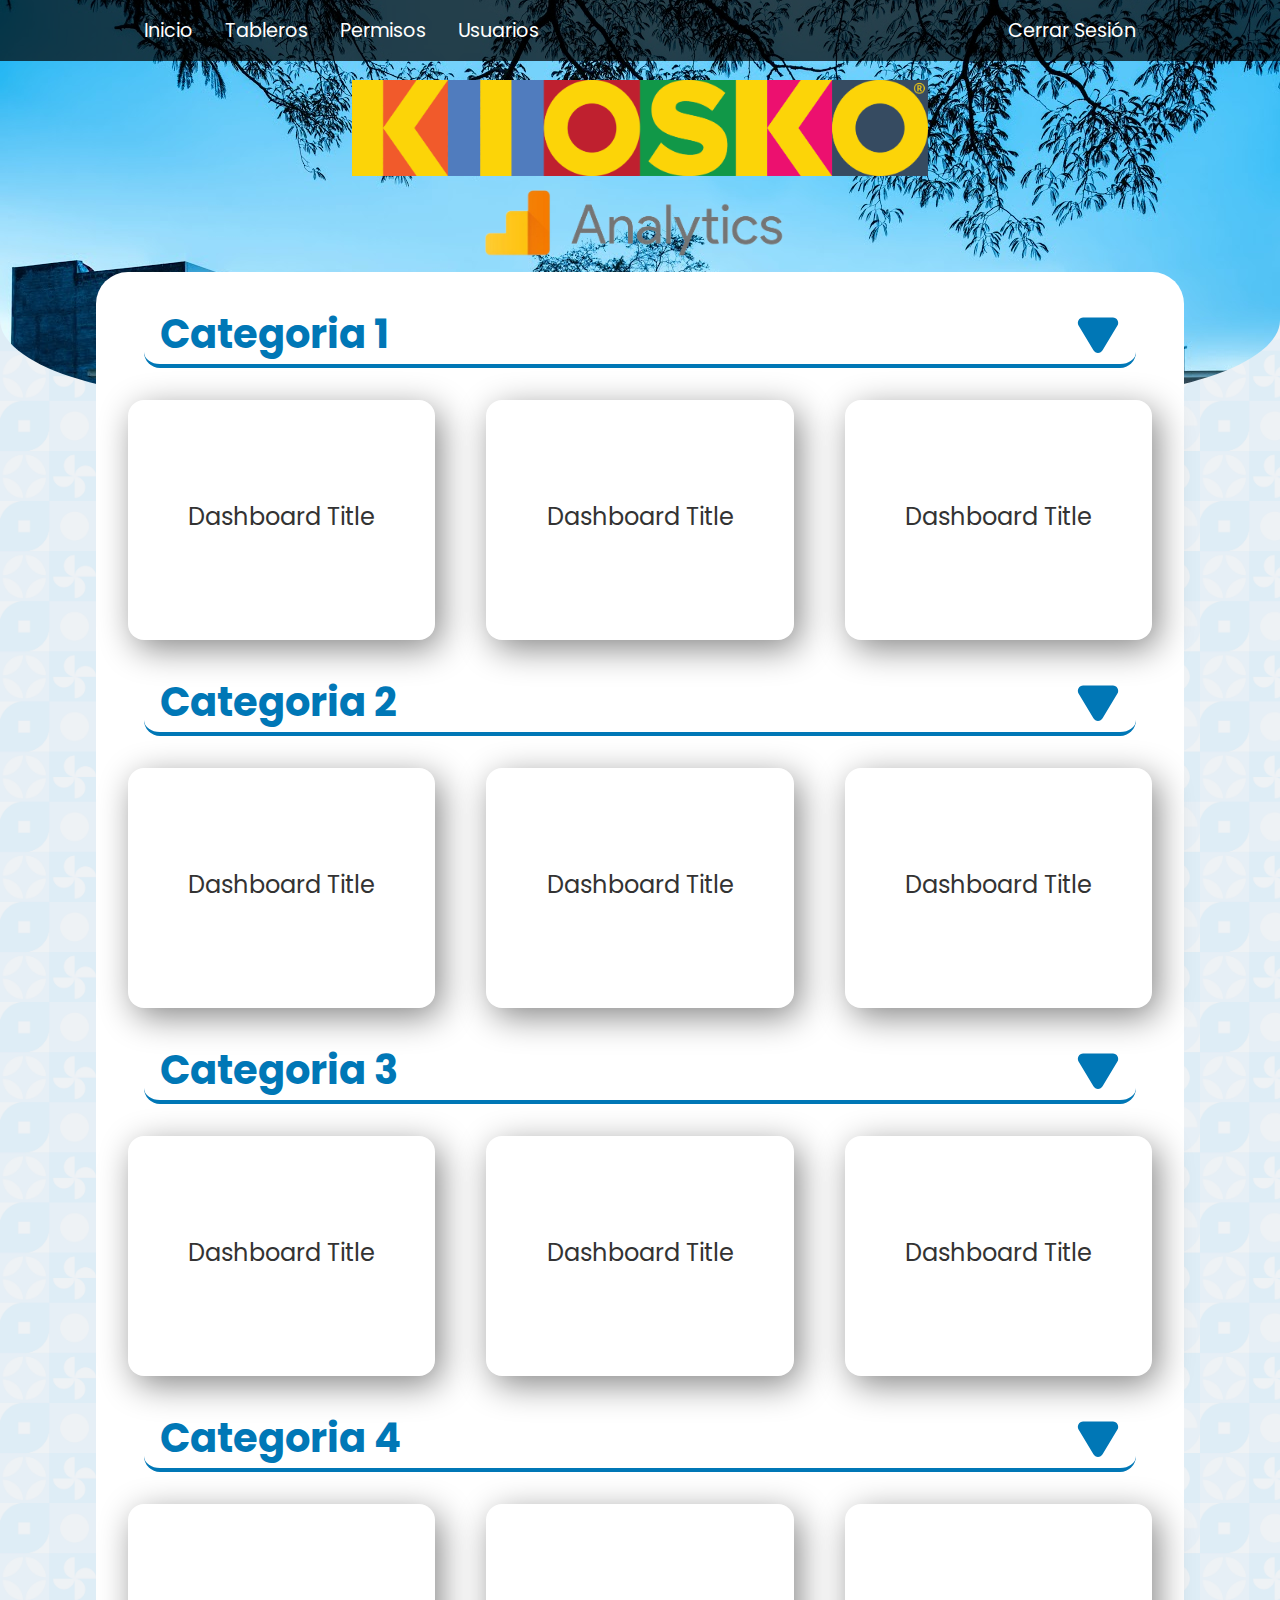
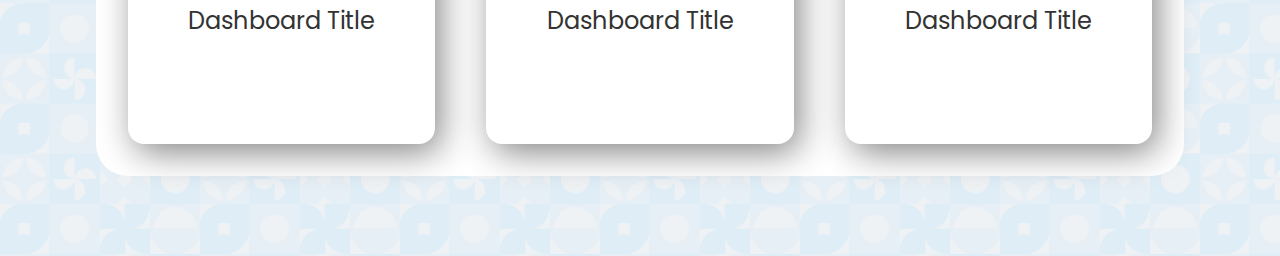
==== Login/index.html @ 0194a4cb "Intento de front 1" ====
<!DOCTYPE html>
<html lang="es">

<head>
    <meta charset="UTF-8">
    <meta name="viewport" content="width=device-width, initial-scale=1.0">
    <title>Kiosko Analytics</title>
    <link rel="icon" href="img/favicon.ico" type="image/icon type">
    <link rel="stylesheet" href="index.css">

</head>

<body>
    <header>
        <nav>
            <ul>
                <div class="left-links">
                    <li><a href="#">Inicio</a></li>
                    <li><a href="#">Tableros</a></li>
                    <li><a href="#">Permisos</a></li>
                    <li><a href="#">Usuarios</a></li>
                </div>
                <div class="right-link">
                    <li><a class="logout" href="login.html">Cerrar Sesión</a></li>
                </div>
            </ul>
        </nav>
        <div style="height: 5rem;"></div>
        <img src="img/logo-kiosko.png" alt="">
        <img src="img/Analytics-removebg-preview.png" alt="">
    </header>


    <section style="display: flex; width: 100%; align-items: center; justify-content: center;margin-bottom: 5rem;">
        <div class="dashboards-placement">
            <div class="categoria-title">
                <h3>Categoria 1</h3>
                <svg xmlns="http://www.w3.org/2000/svg" class="icon icon-tabler icon-tabler-triangle-inverted-filled"
                    width="44" height="44" viewBox="0 0 24 24" stroke-width="1.5" stroke="#597e8d" fill="none"
                    stroke-linecap="round" stroke-linejoin="round">
                    <path stroke="none" d="M0 0h24v24H0z" fill="none" />
                    <path
                        d="M20.118 3h-16.225a2.914 2.914 0 0 0 -2.503 4.371l8.116 13.549a2.917 2.917 0 0 0 4.987 .005l8.11 -13.539a2.914 2.914 0 0 0 -2.486 -4.386z"
                        stroke-width="0" fill="currentColor" />
                </svg>
            </div>
            <div class="dashboards">
                <div class="dashboard-card"></div>
                <div class="dashboard-card"></div>
                <div class="dashboard-card"></div>
            </div>
            <div class="categoria-title">
                <h3>Categoria 2</h3>
                <svg xmlns="http://www.w3.org/2000/svg" class="icon icon-tabler icon-tabler-triangle-inverted-filled"
                    width="44" height="44" viewBox="0 0 24 24" stroke-width="1.5" stroke="#597e8d" fill="none"
                    stroke-linecap="round" stroke-linejoin="round">
                    <path stroke="none" d="M0 0h24v24H0z" fill="none" />
                    <path
                        d="M20.118 3h-16.225a2.914 2.914 0 0 0 -2.503 4.371l8.116 13.549a2.917 2.917 0 0 0 4.987 .005l8.11 -13.539a2.914 2.914 0 0 0 -2.486 -4.386z"
                        stroke-width="0" fill="currentColor" />
                </svg>
            </div>
            <div class="dashboards">
                <div class="dashboard-card"></div>
                <div class="dashboard-card"></div>
                <div class="dashboard-card"></div>
            </div>
            <div class="categoria-title">
                <h3>Categoria 3</h3>
                <svg xmlns="http://www.w3.org/2000/svg" class="icon icon-tabler icon-tabler-triangle-inverted-filled"
                    width="44" height="44" viewBox="0 0 24 24" stroke-width="1.5" stroke="#597e8d" fill="none"
                    stroke-linecap="round" stroke-linejoin="round">
                    <path stroke="none" d="M0 0h24v24H0z" fill="none" />
                    <path
                        d="M20.118 3h-16.225a2.914 2.914 0 0 0 -2.503 4.371l8.116 13.549a2.917 2.917 0 0 0 4.987 .005l8.11 -13.539a2.914 2.914 0 0 0 -2.486 -4.386z"
                        stroke-width="0" fill="currentColor" />
                </svg>
            </div>
            <div class="dashboards">
                <div class="dashboard-card"></div>
                <div class="dashboard-card"></div>
                <div class="dashboard-card"></div>
            </div>
            <div class="categoria-title">
                <h3>Categoria 4</h3>
                <svg xmlns="http://www.w3.org/2000/svg" class="icon icon-tabler icon-tabler-triangle-inverted-filled"
                    width="44" height="44" viewBox="0 0 24 24" stroke-width="1.5" stroke="#597e8d" fill="none"
                    stroke-linecap="round" stroke-linejoin="round">
                    <path stroke="none" d="M0 0h24v24H0z" fill="none" />
                    <path
                        d="M20.118 3h-16.225a2.914 2.914 0 0 0 -2.503 4.371l8.116 13.549a2.917 2.917 0 0 0 4.987 .005l8.11 -13.539a2.914 2.914 0 0 0 -2.486 -4.386z"
                        stroke-width="0" fill="currentColor" />
                </svg>
            </div>
            <div class="dashboards">
                <div class="dashboard-card"></div>
                <div class="dashboard-card"></div>
                <div class="dashboard-card"></div>
            </div>
        </div>
    </section>

    <script>
        document.addEventListener('DOMContentLoaded', function () {
            const dashboardCard = document.querySelector('.dashboard-card');


            dashboardCard.addEventListener('click', function () {
                const url = 'dashboard.html';
                if (url) {
                    window.location.href = url;
                }
            });
        });
    </script>
</body>

</html>
---- Login/index.css ----
/* Importing Google Font */
@import url('https://fonts.googleapis.com/css2?family=Poppins:wght@600&display=swap');

body {
    background-image: url(img/fondo_pagina_personalizada.png);
    background-size: 200px auto;
    background-repeat: repeat;
    margin: 0;
    text-align: center;
}

header {
    background-image:
        linear-gradient(to bottom,
            rgba(0, 0, 0, 0.0),
            rgba(0, 0, 0, 0)
        ),
        url(img/bg-login.jpg);
    background-repeat: no-repeat;
    background-size: cover;
    background-position: center;
    height: 20rem;
    width: 100%;
    border-bottom-left-radius: 15rem 5rem;
    border-bottom-right-radius: 15rem 5rem;
    display: flex;
    flex-direction: column;
    align-items: center;
    justify-content: start;
    padding-bottom: 5rem;
    position: relative;
}

header img {
    max-width: 50%;
    max-height: 30%;
}

nav {
    width: 100%;
    background-color: rgba(0, 0, 0, 0.7);
    padding: 1rem 0;
    position: absolute;
    top: 0;
    display: flex;
    justify-content: center;
    align-items: center;
}

nav ul {
    list-style: none;
    padding: 0;
    margin: 0;
    display: flex;
    width: 80%;
    justify-content: space-between;
    align-items: center;
}

nav ul .left-links {
    display: flex;
    align-items: center;
}

nav ul .right-link {
    margin-left: auto;
    display: flex;
    align-items: center;
}

nav ul li a {
    color: white;
    text-decoration: none;
    font-family: 'Poppins', sans-serif;
    font-size: 1.2rem;
    padding: 0.5rem 1rem;
    transition: background-color 0.3s, border-radius 0.3s;
}

nav ul li a:hover,
nav ul li a.logout:hover {
    background-color: rgba(255, 255, 255, 0.2);
    border-radius: 0.5rem;
}

.dashboards-placement {
    margin: -8rem 0rem 0 0rem;
    background-color: white;
    height: auto;
    border-radius: 2rem;
    z-index: 20;
    display: flex;
    flex-direction: column;
    padding: 0 2rem 2rem 2rem;
    max-width: 80%;
    width: 80%;
}

.categoria-title {
    display: flex; 
    flex-direction: row; 
    align-items: center; 
    justify-content: space-between; 
    margin-right: 1rem;
    cursor: pointer;
    margin: 2rem 1rem;
    color: #0077b6;
    border-bottom: 4px solid #0077b6;
    border-radius: 1rem;
    padding: 0 1rem;
}

.categoria-title:hover {
    background-color: lightgrey;
    border-radius: 1rem;
}

/* Adding the decorative underline bar */


.dashboards-placement h3 {
    font-family: 'Poppins', sans-serif;
    /* Using Poppins font */
    font-size: 2.5rem;
    /* Making the font size big */
    /* Ocean blue color */
    text-align: start;
    /* Center-aligning the text */
    position: relative;
    margin: 0;
}

.dashboards {
    display: flex;
    flex-direction: row;
    height: 15rem;
    width: 100%;
    align-items: center;
    justify-content: space-between;
}

.dashboard-card {
    width: 30%;
    height: 100%;
    background-color: white;
    border-radius: 1rem;
    transition: all 0.3s;
    box-shadow: 6px 9px 35px -1px rgba(0, 0, 0, 0.49);
    -webkit-box-shadow: 6px 9px 35px -1px rgba(0, 0, 0, 0.49);
    -moz-box-shadow: 6px 9px 35px -1px rgba(0, 0, 0, 0.49);
    cursor: pointer;
    display: flex;
    flex-direction: column;
    justify-content: center;
    align-items: center;
    text-align: center;
    position: relative;
    overflow: hidden; /* Ensure text doesn't overflow */
}

.dashboard-card:hover {
    transform: scale(1.10);
}

.dashboard-card::before {
    content: "Dashboard Title";
    font-family: 'Poppins', sans-serif;
    font-size: 1.5rem;
    color: #333;
    margin-bottom: 0.5rem;
    display: block;
}

.dashboard-card::after {
    font-family: 'Poppins', sans-serif;
    font-size: 1rem;
    color: #666;
    display: block;
}
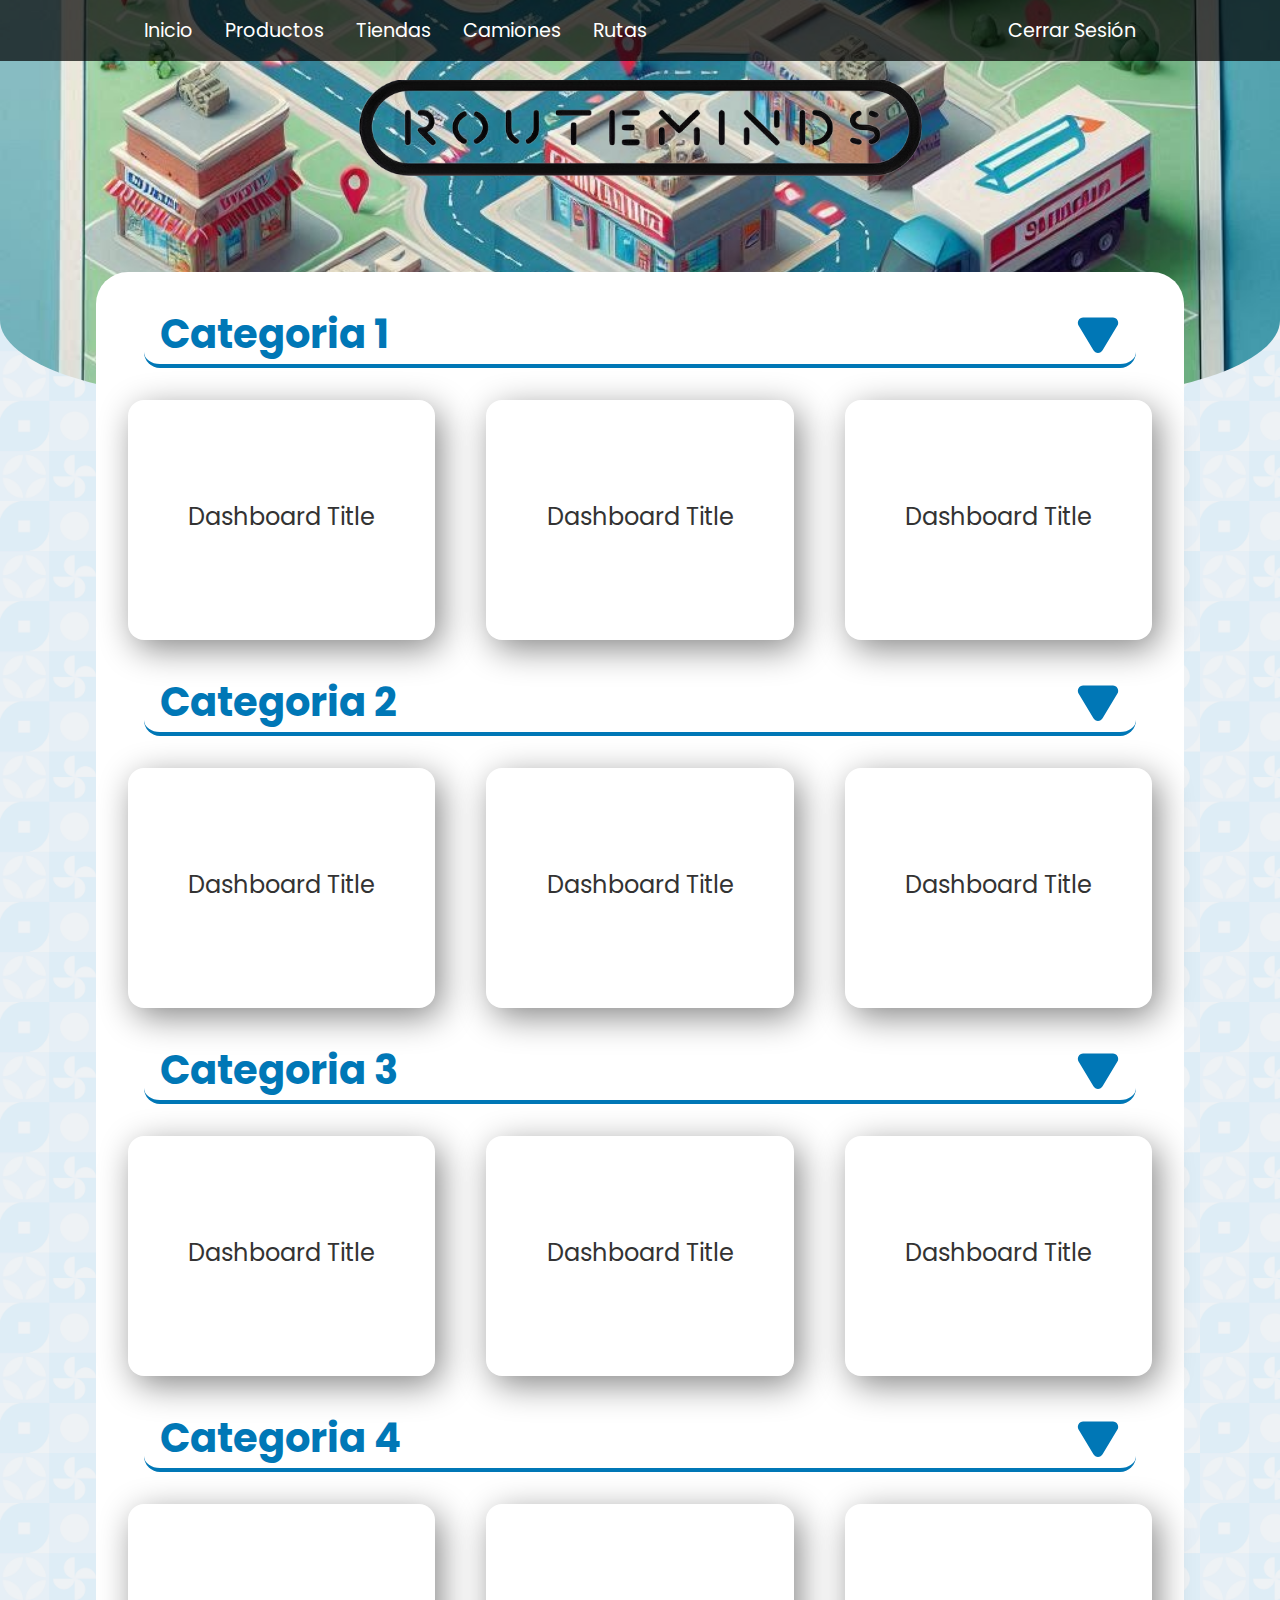
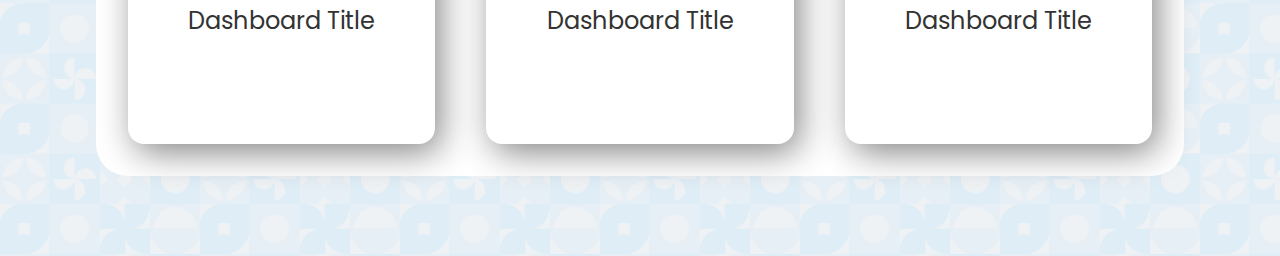
==== commit 732e1f9a: "Cambios a index" ====
--- a/Login/index.html
+++ b/Login/index.html
@@ -4,7 +4,7 @@
 <head>
     <meta charset="UTF-8">
     <meta name="viewport" content="width=device-width, initial-scale=1.0">
-    <title>Kiosko Analytics</title>
+    <title>Routeminds</title>
     <link rel="icon" href="img/favicon.ico" type="image/icon type">
     <link rel="stylesheet" href="index.css">
 
@@ -15,10 +15,11 @@
         <nav>
             <ul>
                 <div class="left-links">
-                    <li><a href="#">Inicio</a></li>
-                    <li><a href="#">Tableros</a></li>
-                    <li><a href="#">Permisos</a></li>
-                    <li><a href="#">Usuarios</a></li>
+                    <li><a href="./index.html">Inicio</a></li>
+                    <li><a href="#">Productos</a></li>
+                    <li><a href="#">Tiendas</a></li>
+                    <li><a href="#">Camiones</a></li>
+                    <li><a href="#">Rutas</a></li>
                 </div>
                 <div class="right-link">
                     <li><a class="logout" href="login.html">Cerrar Sesión</a></li>
@@ -26,8 +27,7 @@
             </ul>
         </nav>
         <div style="height: 5rem;"></div>
-        <img src="img/logo-kiosko.png" alt="">
-        <img src="img/Analytics-removebg-preview.png" alt="">
+        <img src="img/Logo.png" alt="">
     </header>
 
 
--- a/Login/index.css
+++ b/Login/index.css
@@ -15,7 +15,7 @@
             rgba(0, 0, 0, 0.0),
             rgba(0, 0, 0, 0)
         ),
-        url(img/bg-login.jpg);
+        url(img/fondo_login.jpg);
     background-repeat: no-repeat;
     background-size: cover;
     background-position: center;
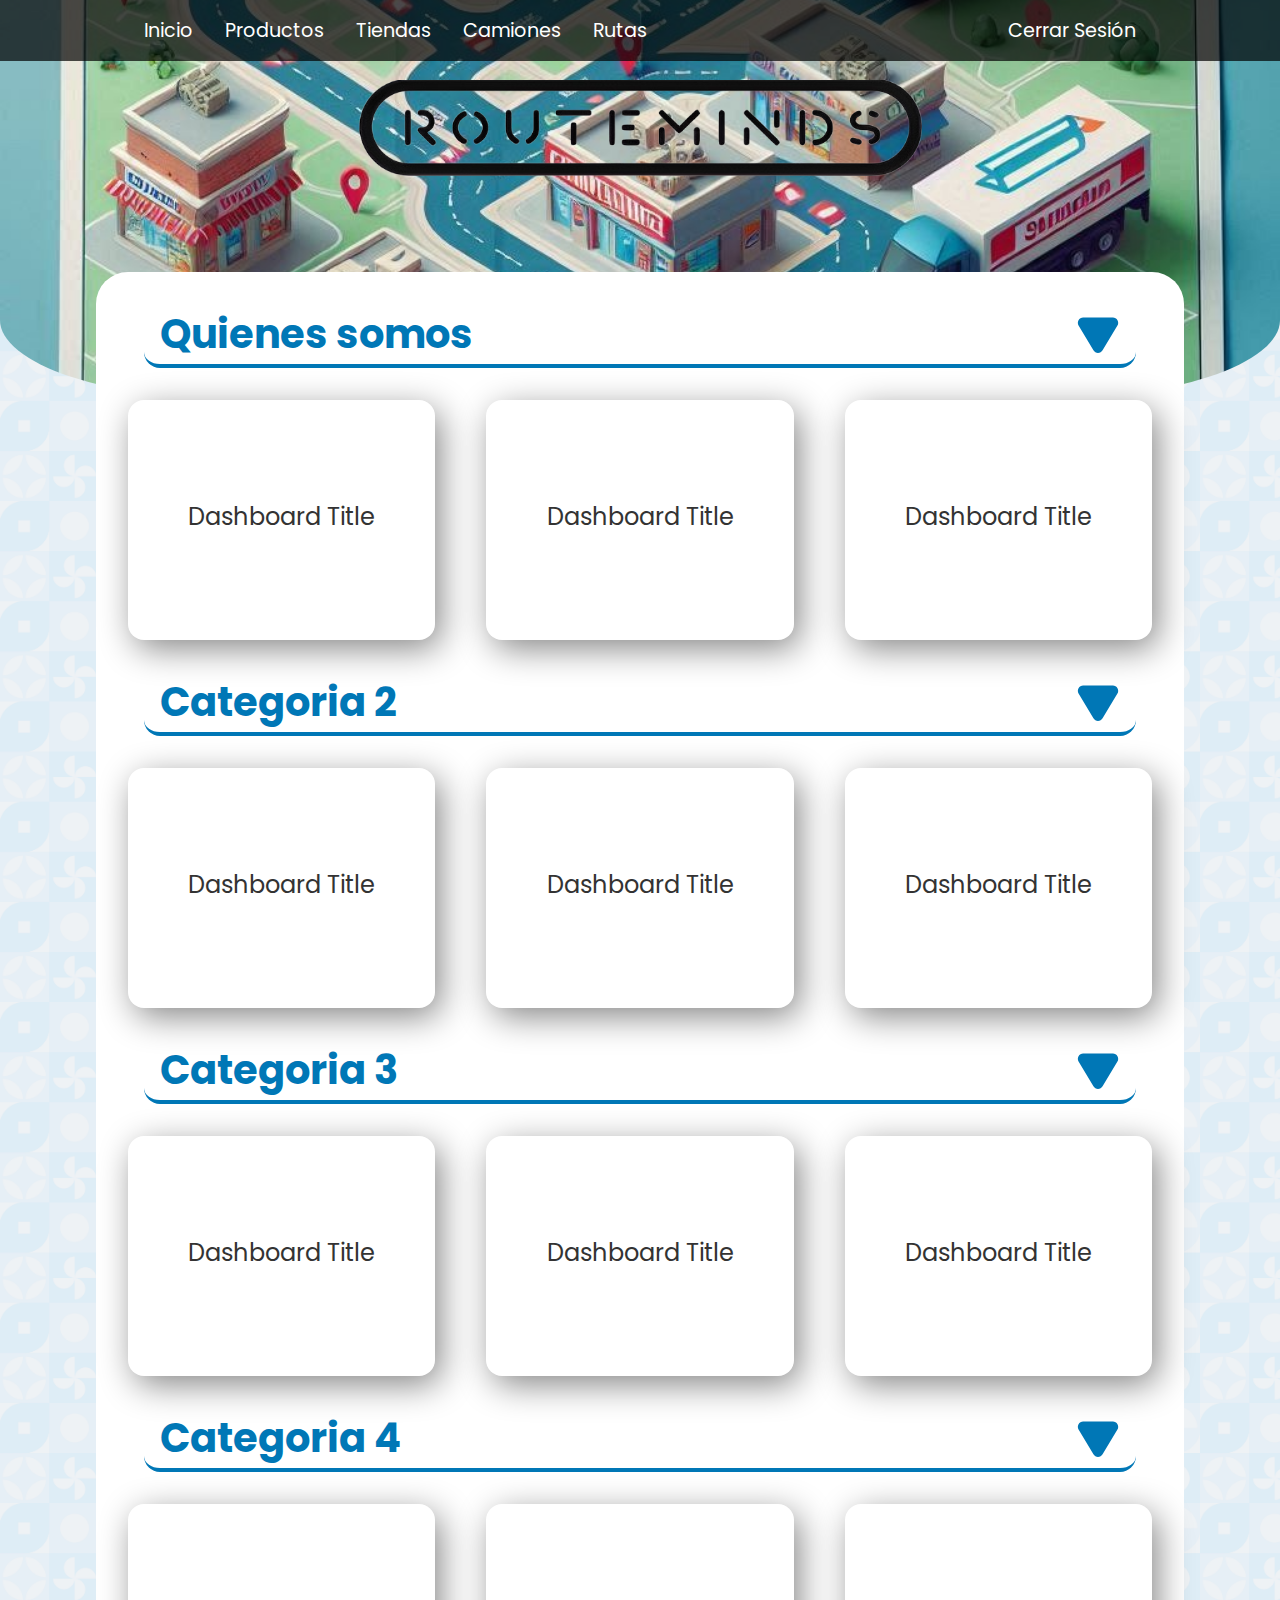
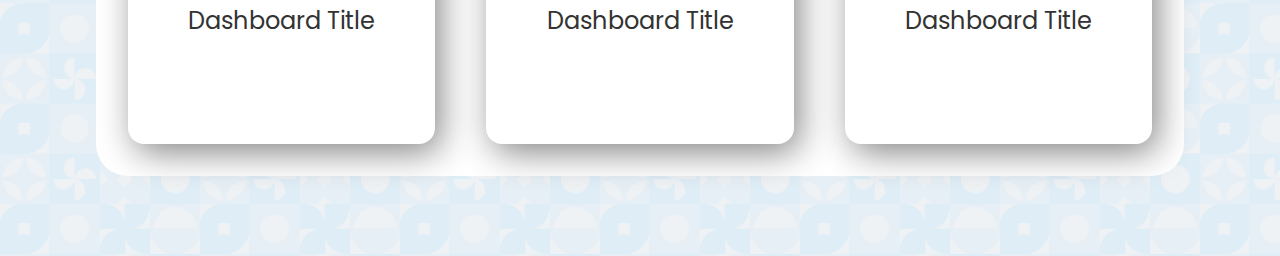
==== commit dde451a7: "clase para la conexion a la base de datos" ====
--- a/Login/index.html
+++ b/Login/index.html
@@ -16,13 +16,13 @@
             <ul>
                 <div class="left-links">
                     <li><a href="./index.html">Inicio</a></li>
-                    <li><a href="#">Productos</a></li>
+                    <li><a href="./Productos.html">Productos</a></li>
                     <li><a href="#">Tiendas</a></li>
                     <li><a href="#">Camiones</a></li>
                     <li><a href="#">Rutas</a></li>
                 </div>
                 <div class="right-link">
-                    <li><a class="logout" href="login.html">Cerrar Sesión</a></li>
+                    <li><a class="logout" href="./login.html">Cerrar Sesión</a></li>
                 </div>
             </ul>
         </nav>
@@ -34,8 +34,8 @@
     <section style="display: flex; width: 100%; align-items: center; justify-content: center;margin-bottom: 5rem;">
         <div class="dashboards-placement">
             <div class="categoria-title">
-                <h3>Categoria 1</h3>
-                <svg xmlns="http://www.w3.org/2000/svg" class="icon icon-tabler icon-tabler-triangle-inverted-filled"
+                <h3>Quienes somos</h3>
+                <svg xmlns="http://www.w3.org/2000/svg" class="icon"
                     width="44" height="44" viewBox="0 0 24 24" stroke-width="1.5" stroke="#597e8d" fill="none"
                     stroke-linecap="round" stroke-linejoin="round">
                     <path stroke="none" d="M0 0h24v24H0z" fill="none" />
